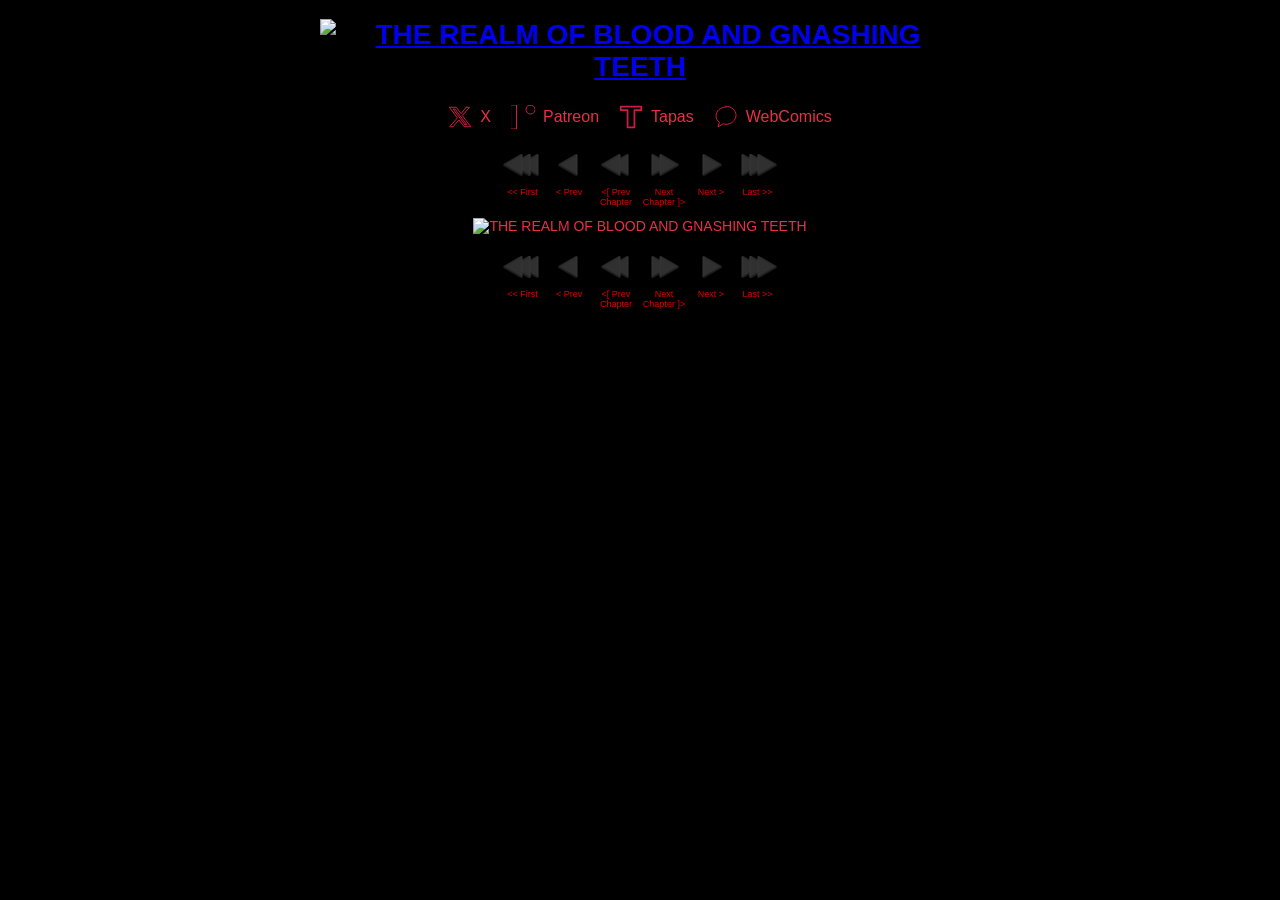
==== index.html @ 453bbf44 "Initial Posting Adds the landing page, as well as the first 5 panels (the prologue). Adds the file s" ====
<!DOCTYPE html>
<html>

<head>
    <meta charset="UTF-8" />
    <meta name="viewport" content="width=device-width, initial-scale=1" />
    <title>The Realm of Blood and Gnashing Teeth</title>
    <link rel="stylesheet" href="Styles/ROBAGT_Style.css" />
    <link rel="stylesheet" href="Styles/ROBAGT_Nav_Style.css" />
    <script src="Scripts/ROBAGT_Tools.js"></script>
</head>

<body onload="propose('--isLastPage', 'NO')">
    
    <div id="header">
        <h1><a href="https://LalaLoserCMX.github.io"><img id="Banner" src="Assets/Images/Banner.png" alt="THE REALM OF BLOOD AND GNASHING TEETH" title="THE REALM OF BLOOD AND GNASHING TEETH"></a></h1>
    </div>

    <table id="Links">
        <tbody>
            <tr>
                <td id="Social">
                    <ul>
                        <li class="social_option" onclick="window.location.href='https://x.com/LalaLoserCMX'">
                            <svg viewBox="0 0 24 24" width="24" height="24"><use href="#Icon_X" /></svg>
                            <span>X</span>
                        </li>
                        <li class="social_option" onclick="window.location.href='https://www.patreon.com'">
                            <svg viewBox="0 0 550 550" width="24" height="24"><use href="#Icon_Patreon" /></svg>
                            <span>Patreon</span>
                        </li>
                        <li class="social_option" onclick="window.location.href='https://tapas.io'">
                            <svg viewBox="0 0 16 16" width="24" height="24"><use href="#Icon_Tapas" /></svg>
                            <span>Tapas</span>
                        </li>
                        <li class="social_option" onclick="window.location.href='https://your-webcomics-url.com'">
                            <svg viewBox="0 0 24 24" width="24" height="24"><use href="#Icon_WebComics" /></svg>
                            <span>WebComics</span>
                        </li>
                    </ul>
                </td>

            </tr>
        </tbody>
    </table>

    <script src="Scripts/ROBAGT_Nav_Controller.js"></script>

    <div class="comic-table">
        <div id="comic">
            <img id="Panel" src="Assets/Images/CH_1.png" alt="THE REALM OF BLOOD AND GNASHING TEETH" title="THE REALM OF BLOOD AND GNASHING TEETH">
        </div>
    </div>

    <script src="Scripts/ROBAGT_Nav_Controller.js"></script>

</body>

<!-- Icon Prefabs-->
<svg display="none" xmlns="http://www.w3.org/2000/svg">
    <defs>
        <symbol id="Icon_X" viewBox="0 0 24 24">
            <path d="M18.244 2.25h3.308l-7.227 8.26 8.502 11.24H16.17l-5.214-6.817L4.99 21.75H1.68l7.73-8.835L1.254 2.25H8.36l4.73 6.258 5.154-6.258zm-1.161 17.52h1.833L7.084 4.126H5.117l11.966 15.644z" />
        </symbol>
        <symbol id="Icon_Patreon" viewBox="0 0 24 24">
            <path d="M0 0h5.5v24H0zm19.5 0c-2.5 0-4.5 2-4.5 4.5 0 2.5 2 4.5 4.5 4.5 2.5 0 4.5-2 4.5-4.5S22 0 19.5 0z" />
        </symbol>
        <symbol id="Icon_Tapas" viewBox="1 1 14 14">
            <path d="M14 2H2v2h4v10h4V4h4V2z" />
        </symbol>
        <symbol id="Icon_WebComics" viewBox="0 0 24 24">
            <path d="M12 2C6.48 2 2 6.03 2 11c0 2.45 1.27 4.65 3.33 6.27L4 22l5.12-3.13C10.28 19.14 11.12 19.26 12 19.26c5.52 0 10-4.03 10-9s-4.48-9-10-9z" />
        </symbol>
    </defs>
</svg>

</html>
---- Styles/ROBAGT_Style.css ----
body {
    margin: 0;
    font-family: 'Arial', sans-serif;
    font-size: 14px;
    color: #ea2f45;
    background-color: #000000;
    width: 100%;
    display: block;
    text-align: center;
}

#Banner {
    width: 50%;
    height: auto;
    margin: 0px 25%;
}

#Links {
    width: 50%;
    height: auto;
    margin: 0px 25%;
    text-align: center;
}

#Social {
    margin: auto;
    width: 100%;
}

    #Social ul {
        list-style: none;
        padding: 0;
        margin: 0;
        display: flex;
        flex-direction: row;
        gap: 20px;
        align-items: center;
        justify-content: center;
    }

.social_option {
    /* Optional: Ensure the individual items are treated as flex items */
    display: flex;
    align-items: center;
    gap: 8px; /* Adds space between the SVG and the text inside the item */
}

.social_option svg {
    flex-shrink: 0;
    width: 24px;
    height: 24px;
    /* Use fill for solid icons */
    fill: #d31a42;
    stroke: none;
}

/* If you want them to change color on hover */
.social_option:hover svg {
    fill: #ff0033;
}

.social_option svg {
    flex-shrink: 0;
    width: 24px;
    height: 24px;
    fill: none;
    stroke: #d31a42;
    stroke-width: 1;
    stroke-linecap: round;
    stroke-linejoin: round;
    cursor: pointer;
}

.social_option span {
    font-size: 16px;
    color: var(--Dark-Bright);
    line-height: 1;
    cursor: pointer;
}

#Panel {
    width: 50%;
    height: auto;
    margin: 0px 25%;
    text-align: center;
}
---- Styles/ROBAGT_Nav_Style.css ----
.navigation {
    font-size: 10px;
    vertical-align: text-top;
    display: inline-block;
    border-collapse: collapse;
    text-align: center;
    margin: 10px auto;
}
    .navigation .nav_cell {
        vertical-align: text-top;
    }
    .navigation .nav {
        width: 44px;
        padding-top: 44px;
        margin: 0 0px;
        font-size: 0.9em;
        color: #dd0000;
        display: inline-block;
        vertical-align: text-top;
    }
        .navigation div.nav:hover {
            background-position: -44px 0;
        }
        .navigation .nav.first {
            background: url('../Assets/Images/first.png') no-repeat;
        }
        .navigation .nav.prev {
            background: url('../Assets/Images/prev.png') no-repeat;
        }
        .navigation .nav.prevchap {
            background: url('../Assets/Images/prevchap.png') no-repeat;
        }
        .navigation .nav.nextchap {
            background: url('../Assets/Images/nextchap.png') no-repeat;
        }
        .navigation .nav.next {
            background: url('../Assets/Images/next.png') no-repeat;
        }
        .navigation .nav.last {
            background: url('../Assets/Images/last.png') no-repeat;
        }
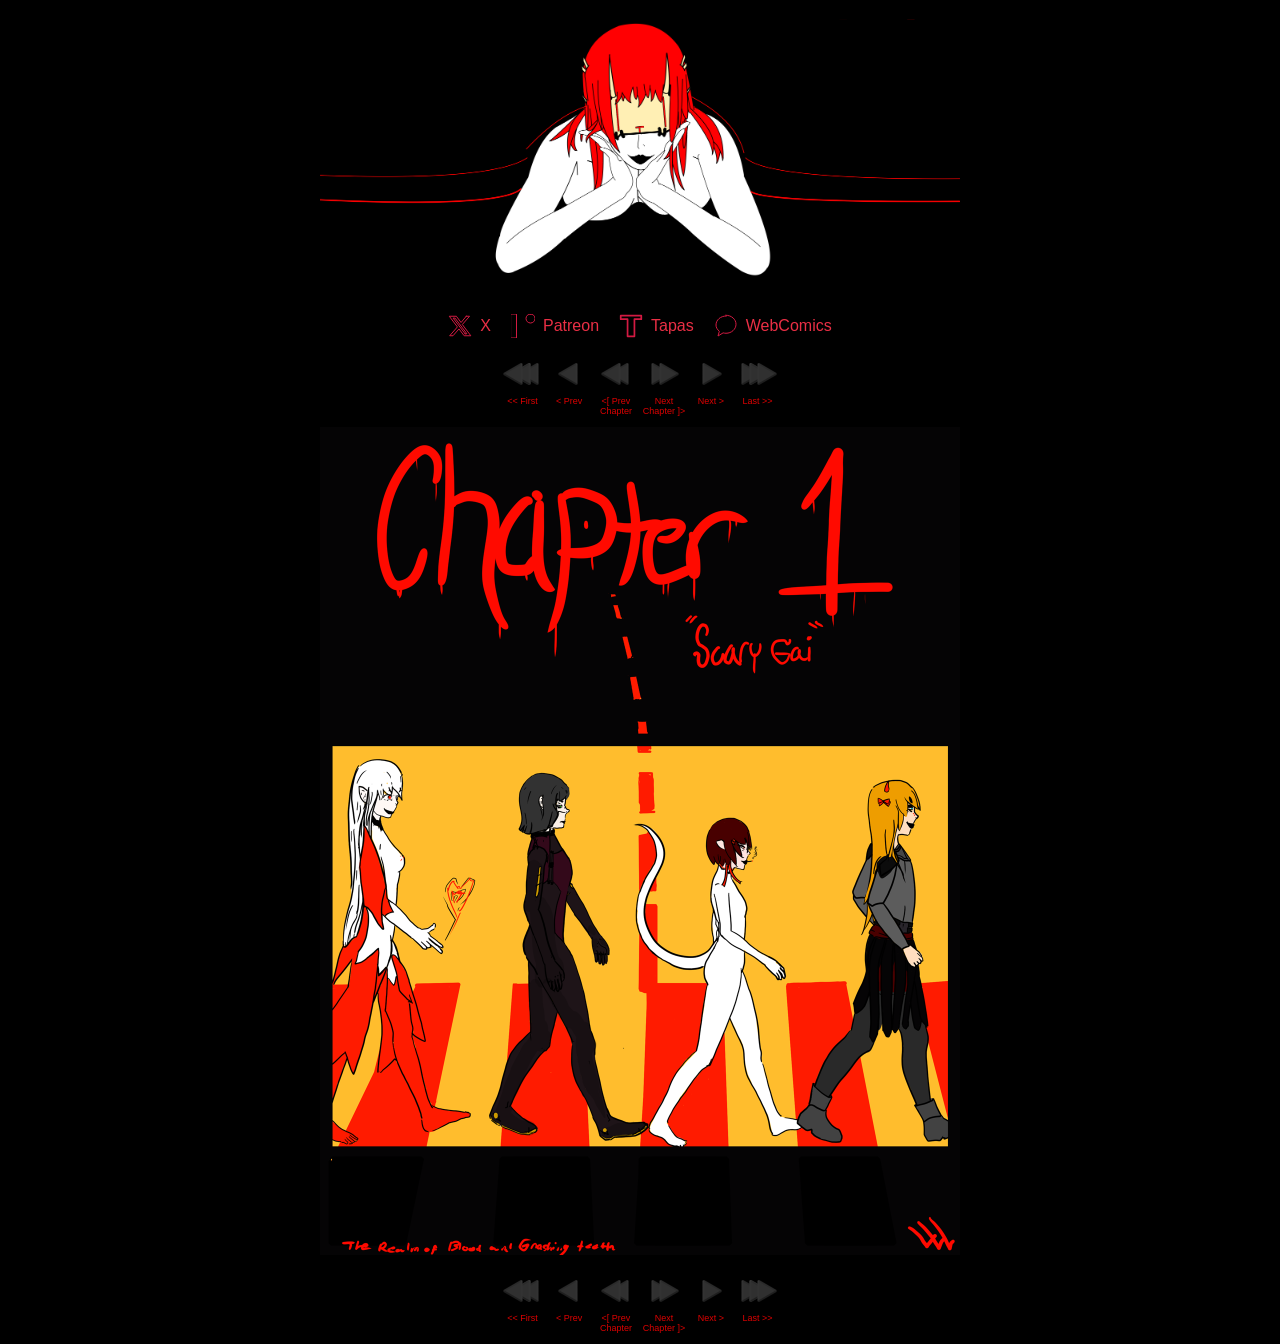
==== commit 604221b7: "Index Optimization Changed defaults" ====
--- a/index.html
+++ b/index.html
@@ -48,7 +48,7 @@
 
     <div class="comic-table">
         <div id="comic">
-            <img id="Panel" src="Assets/Images/CH_1.png" alt="THE REALM OF BLOOD AND GNASHING TEETH" title="THE REALM OF BLOOD AND GNASHING TEETH">
+            <img id="Panel" src="" alt="THE REALM OF BLOOD AND GNASHING TEETH" title="THE REALM OF BLOOD AND GNASHING TEETH">
         </div>
     </div>
 
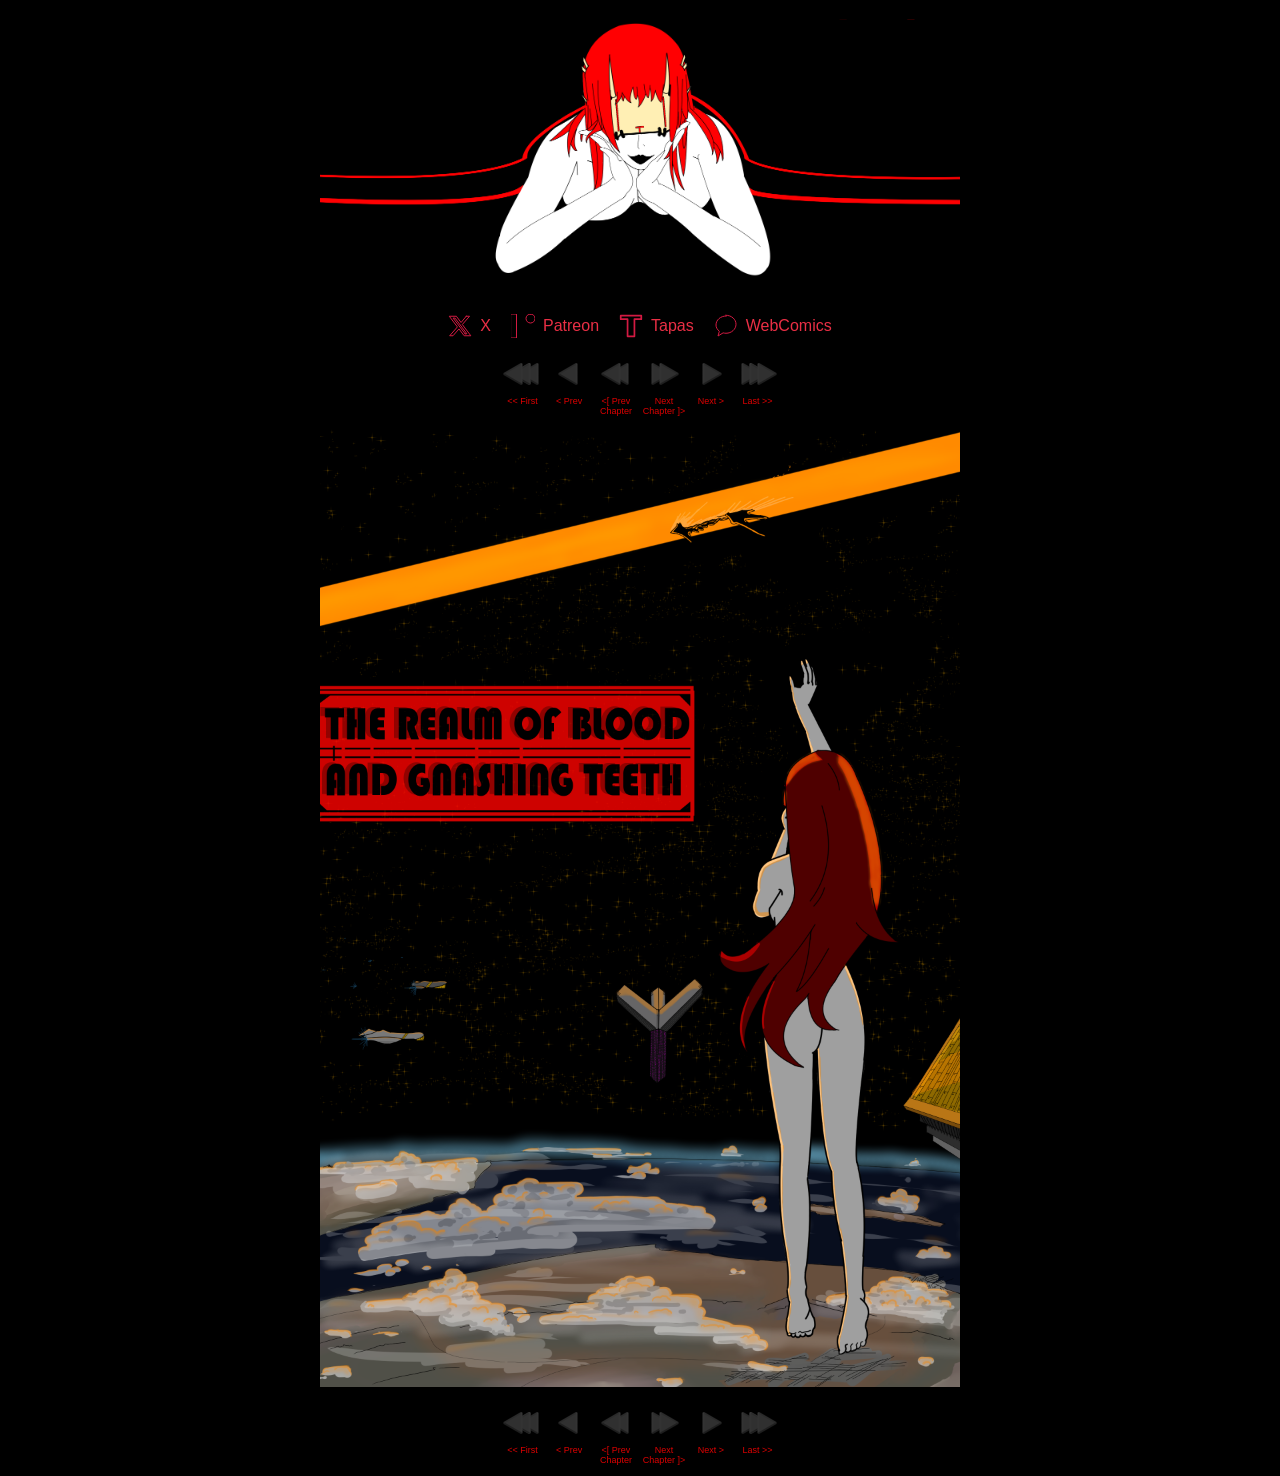
==== commit ec9823fe: "Update Tapas Links Update the tapas links to point to the proper location" ====
--- a/index.html
+++ b/index.html
@@ -29,7 +29,7 @@
                             <svg viewBox="0 0 550 550" width="24" height="24"><use href="#Icon_Patreon" /></svg>
                             <span>Patreon</span>
                         </li>
-                        <li class="social_option" onclick="window.location.href='https://tapas.io'">
+                        <li class="social_option" onclick="window.location.href='https://tapas.io/series/Realm-of-Blood-and-Gnashing-Teeth/info'">
                             <svg viewBox="0 0 16 16" width="24" height="24"><use href="#Icon_Tapas" /></svg>
                             <span>Tapas</span>
                         </li>
--- a/Styles/ROBAGT_Style.css
+++ b/Styles/ROBAGT_Style.css
@@ -10,15 +10,15 @@
 }
 
 #Banner {
-    width: 50%;
+    width: 100%;
     height: auto;
-    margin: 0px 25%;
+    margin: 0px;
 }
 
 #Links {
-    width: 50%;
+    width: 100%;
     height: auto;
-    margin: 0px 25%;
+    margin: 0px;
     text-align: center;
 }
 
@@ -72,15 +72,37 @@
 }
 
 .social_option span {
-    font-size: 16px;
+    font-size: 8px;
     color: var(--Dark-Bright);
     line-height: 1;
     cursor: pointer;
 }
 
 #Panel {
-    width: 50%;
+    width: 100%;
     height: auto;
-    margin: 0px 25%;
+    margin: 0px;
     text-align: center;
-}+}
+
+/* Tablet and Laptop Settings */
+@media screen and (min-width: 768px) {
+    #Banner {
+        width: 50%;
+        margin: 0px 25%;
+    }
+    
+    #Links {
+        width: 50%;
+        margin: 0px 25%;
+    }
+
+    .social_option span {
+        font-size: 16px;
+    }
+    
+    #Panel {
+        width: 50%;
+        margin: 0px 25%;
+    }
+}
